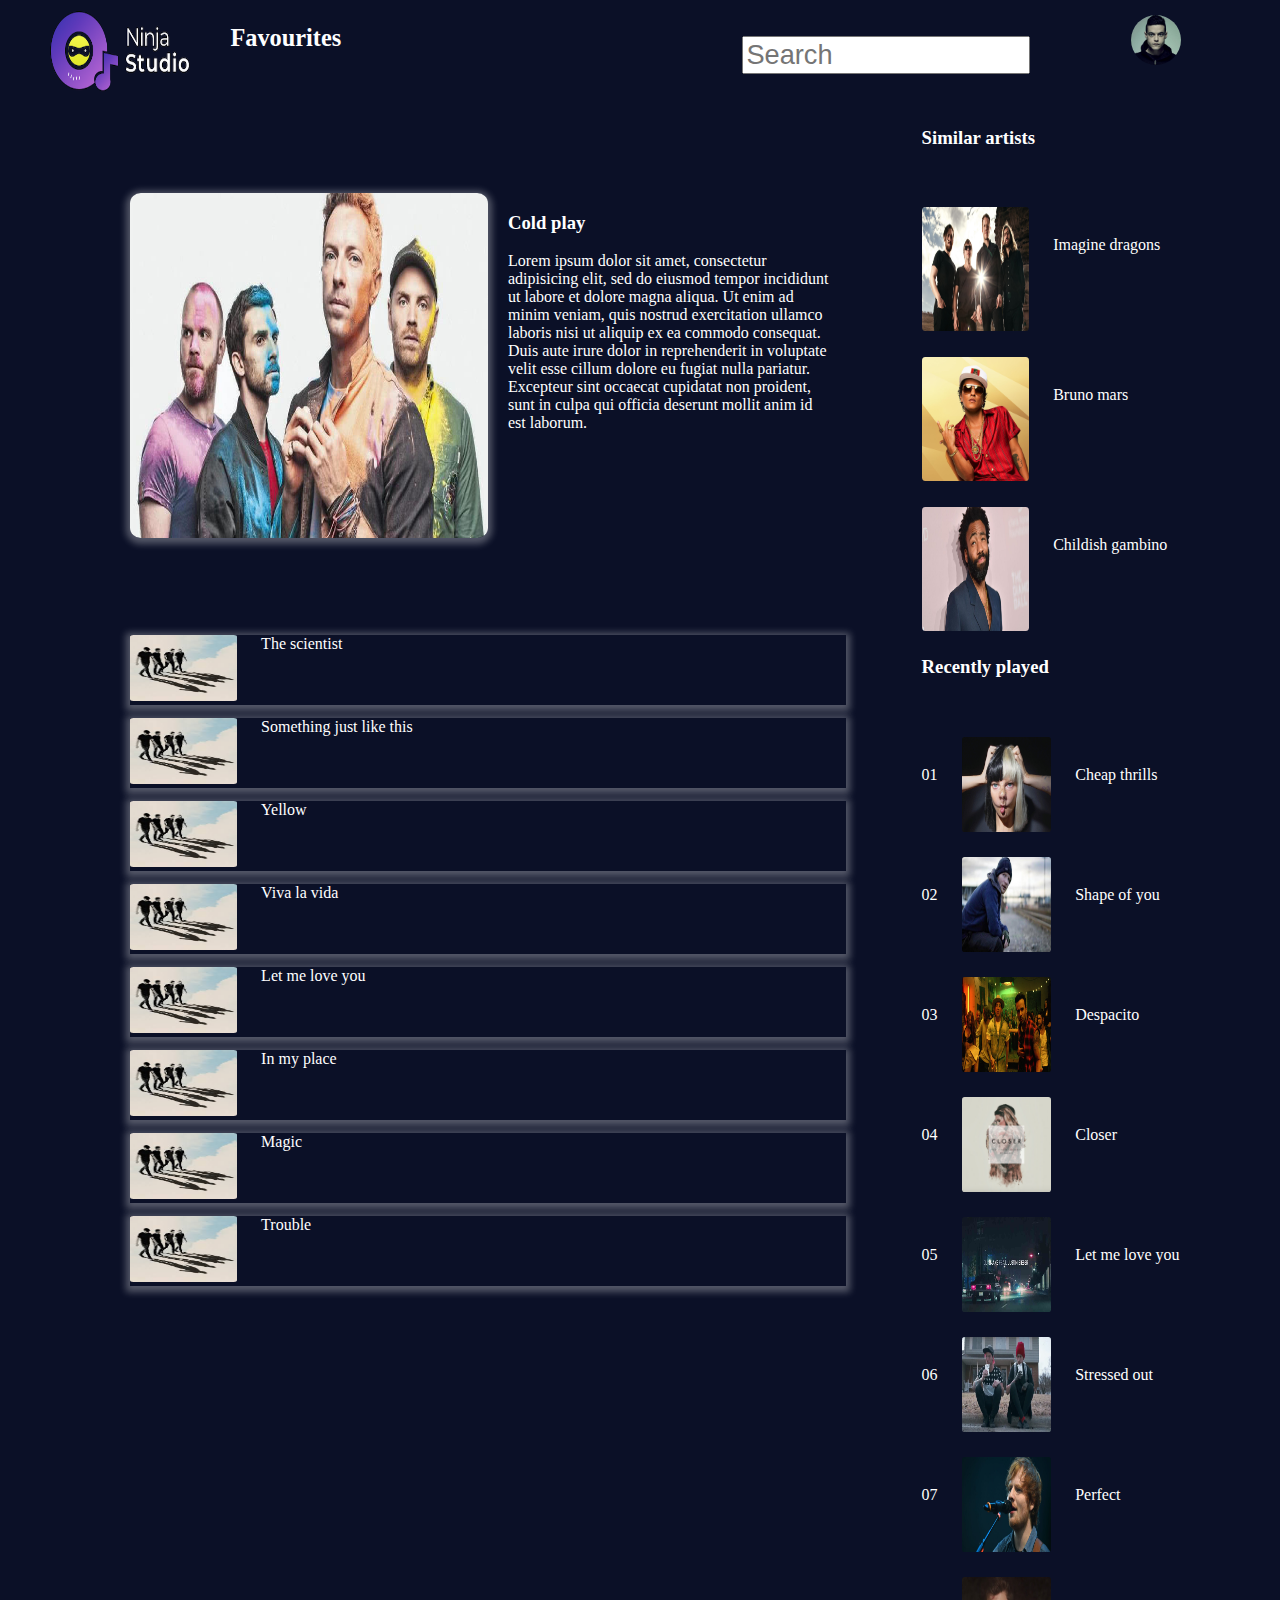
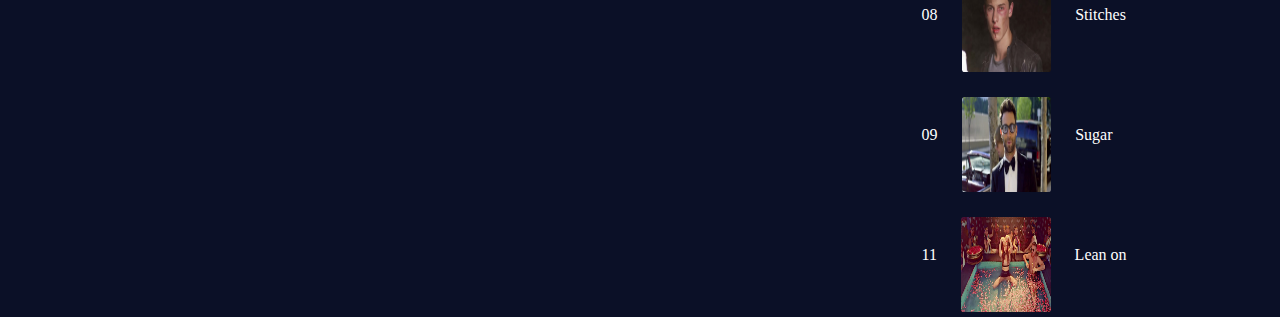
==== html/playlist.html @ 27baef68 "Adds single playlist screen page" ====
<!DOCTYPE html>
<html>
<head>

<!--To add favicon using favicon generator-->
<link rel="apple-touch-icon" sizes="57x57" href="../fab/apple-icon-57x57.png">
<link rel="apple-touch-icon" sizes="60x60" href="../fab/apple-icon-60x60.png">
<link rel="apple-touch-icon" sizes="72x72" href="../fab/apple-icon-72x72.png">
<link rel="apple-touch-icon" sizes="76x76" href="../fab/apple-icon-76x76.png">
<link rel="apple-touch-icon" sizes="114x114" href="../fab/apple-icon-114x114.png">
<link rel="apple-touch-icon" sizes="120x120" href="../fab/apple-icon-120x120.png">
<link rel="apple-touch-icon" sizes="144x144" href="../fab/apple-icon-144x144.png">
<link rel="apple-touch-icon" sizes="152x152" href="../fab/apple-icon-152x152.png">
<link rel="apple-touch-icon" sizes="180x180" href="../fab/apple-icon-180x180.png">
<link rel="icon" type="image../fab/png" sizes="192x192"  href="../fab/android-icon-192x192.png">
<link rel="icon" type="image../fab/png" sizes="32x32" href="../fab/favicon-32x32.png">
<link rel="icon" type="image../fab/png" sizes="96x96" href="../fab/favicon-96x96.png">
<link rel="icon" type="image../fab/png" sizes="16x16" href="../fab/favicon-16x16.png">
<link rel="manifest" href="../fab/manifest.json">
<meta name="msapplication-TileColor" content="#ffffff">
<meta name="msapplication-TileImage" content="../fab/ms-icon-144x144.png">
<meta name="theme-color" content="#ffffff">


<title>Music player</title>

<!--Meta tags-->
<meta name="description" content="online music player">
<meta name="keywords" content="latest music, best songs 2019, trending music, best hindi songs, best english songs, top 50 us tracks">
<meta name="author" content="Ashish">

<!--Viewport meta tag-->
<meta name="viewport" content="Width=device-width,initial-scale=1">


<!--Font-awesome icons-->
<link rel="stylesheet" href="https://use.fontawesome.com/releases/v5.8.2/css/all.css" integrity="sha384-oS3vJWv+0UjzBfQzYUhtDYW+Pj2yciDJxpsK1OYPAYjqT085Qq/1cq5FLXAZQ7Ay" crossorigin="anonymous">

<link rel="stylesheet" type="text/css" href="../css/style.css">

</head>
<body>

<!-- Header section -->
<header>
	<div class="logo">
	<a href="#"><img src="../static/logo.png" alt="logo"></a>
	</div>
	<div class="header-title">
		<div id="title-text">
			<h3>Favourites</h3>

		</div>
		</div>
	<div class="search-bar">
	<input type="search" id="search" placeholder="Search" >
	</div>
	<div class="notifications">
		<a href="#">
			<i class="fas fa-bell"></i>
		</a>
	</div>
	<div>
			<div id="user-profile-section">	
				<a href="#">

				<div id="user-profile">
					
				</div>
				</a>
		    </div>
	</div>
</header>

	

<!-- Main section -->
<section id="main">
	<div id="about">
		<img src="../static/coldplay.jpg">
		<span class="intro-text">
			<h3>Cold play</h3>
			<p>
				Lorem ipsum dolor sit amet, consectetur adipisicing elit, sed do eiusmod
				tempor incididunt ut labore et dolore magna aliqua. Ut enim ad minim veniam,
				quis nostrud exercitation ullamco laboris nisi ut aliquip ex ea commodo
				consequat. Duis aute irure dolor in reprehenderit in voluptate velit esse
				cillum dolore eu fugiat nulla pariatur. Excepteur sint occaecat cupidatat non
				proident, sunt in culpa qui officia deserunt mollit anim id est laborum.
			</p>
		</span>
	</div>
	<div id="playlist">
		<div class="play-holder">

		<a href=""><img src="../static/pl.jpeg"></a>
		<span class="play-song">The scientist</span>
	</div>
	<div class="play-holder">
		<a href=""><img src="../static/pl.jpeg"></a>
		<span class="play-song">Something just like this</span>
	</div>
<div class="play-holder">
		<a href=""><img src="../static/pl.jpeg"></a>
		<span class="play-song">Yellow</span>
	</div>
<div class="play-holder">
		<a href=""><img src="../static/pl.jpeg"></a>
		<span class="play-song">Viva la vida</span>
	</div>
<div class="play-holder">
		<a href=""><img src="../static/pl.jpeg"></a>
		<span class="play-song">Let me love you</span>
	</div>
<div class="play-holder">
		<a href=""><img src="../static/pl.jpeg"></a>
		<span class="play-song">In my place</span>
	</div>
<div class="play-holder">
		<a href=""><img src="../static/pl.jpeg"></a>
		<span class="play-song">Magic</span>
	</div>
<div class="play-holder">
		<a href=""><img src="../static/pl.jpeg"></a>
		<span class="play-song">Trouble</span>
	</div>

	</div>
</section>







<!-- Playlist queue -->
<aside id="queue">

	<!-- Similar artists -->
	<div class="queue-title">
		<h3>Similar artists</h3>
	</div>
	<div class="similar-artists">
		
			<a href=""><img src="../static/imd.jpg"></a>		
		<span class="artist-name">Imagine dragons</span>
	</div>
	<div class="similar-artists">
		
			<a href=""><img src="../static/brunomars.jpeg"></a>		
		<span class="artist-name">Bruno mars</span>
	</div>
	<div class="similar-artists">
		
			<a href=""><img src="../static/cgambino.jpg"></a>		
		<span class="artist-name">Childish gambino</span>
	</div>

 <!-- Recently played -->

	<div class="queue-title">
		<h3>Recently played</h3>
	</div>
		<div class="song-holder">
		<span class="serial">01</span>

		<a href=""><img src="../static/queue/cheap.jpeg"></a>
		<span class="song">Cheap thrills</span>
	</div>
	<div class="song-holder">
		<span class="serial">02</span>
		<a href=""><img src="../static/queue/shapeofu.jpg"></a>
		<span class="song">Shape of you</span>
	</div>
<div class="song-holder">
		<span class="serial">03</span>
		<a href=""><img src="../static/queue/despacito.jpg"></a>
		<span class="song">Despacito</span>
	</div>
<div class="song-holder">
		<span class="serial">04</span>
		<a href=""><img src="../static/queue/closer.png"></a>
		<span class="song">Closer</span>
	</div>
<div class="song-holder">
		<span class="serial">05</span>
		<a href=""><img src="../static/queue/letmeloveu.jpg"></a>
		<span class="song">Let me love you</span>
	</div>
<div class="song-holder">
		<span class="serial">06</span>
		<a href=""><img src="../static/queue/stressed.png"></a>
		<span class="song">Stressed out</span>
	</div>
<div class="song-holder">
		<span class="serial">07</span>
		<a href=""><img src="../static/queue/perfect.jpg"></a>
		<span class="song">Perfect</span>
	</div>
<div class="song-holder">
		<span class="serial">08</span>
		<a href=""><img src="../static/queue/stitches.jpg"></a>
		<span class="song">Stitches</span>
	</div>
<div class="song-holder">
		<span class="serial">09</span>
		<a href=""><img src="../static/queue/sugar.jpg"></a>
		<span class="song">Sugar</span>
	</div>
<div class="song-holder">
		<span class="serial">11</span>
		<a href=""><img src="../static/queue/leanon.jpg"></a>
		<span class="song">Lean on</span>
	</div>
	

</aside>


<footer id="music-player">
	
</footer>


</body>
</html>
---- css/style.css ----
:root{
	--body-color:#0b1027; 
	/*css variable*/
}
body{
	margin:0px;
	background-color: var(--body-color);
	position: relative;
}


/*........................................................................................*/

/*Header*/
header{
	height:12vh;
	width: 100vw;
	position: fixed;
	top: 0px;
	display: flex;
	z-index: 1000;
	background-color: var(--body-color);
   /*since carousel has some z-index value , it floats over the header, even though header is fixed at its place
   so adding some z index to header*/
	flex-direction: row;
	flex-wrap: nowrap;
}
.logo{
	height:12vh;
	width: 15%;
	min-width: 100px;
	margin-left: 3%;
}
.logo img{
	height: 100%;
	width: 100%;
}
.header-title{
	height: 100%;
	width: 40vw;
	vertical-align: middle;
}
#title-text {
	color: white;
	font-size: 1.3rem;
}
.search-bar{
	height:10vh;
	width:25vw;
	color: white;
	position: relative;
}
#search{
	font-size: 1.7rem;
	width: 90%;
	position: absolute;
	top: 40%;
	left: 0px;
}

.notifications{
	height: 10vh;
	width: 5vw;
	min-width: 5vw;
	color:white;
	font-size: 1.5rem;
	position: relative;
	
}
.notifications a{
	text-decoration: none;
	color: white;
	position:absolute;
	top: 35%;
	left: 0px;

}

#user-profile-section{
	height: 100%;
	width: auto;
	text-align: center;
}

#user-profile{
	height:50px;
	width: 50px;
	min-width: 50px;
	min-height: 50px;
	margin-top: 30%;
	margin-left: 10%;
	background-image: url("../static/user.jpg");
	background-position: center;
	background-size: cover;
	border: 1px white;
	border-radius: 50%;
}

@media screen and (max-width: 400px){
	.search-bar{
		display: none;
	}
}



/*........................................................................................*/

/*Main section*/
#main{
	margin-top: 12vh;
	height: 100vh;
	width: 70vw;
	/*background-color: #eee;*/
	padding: 40px;   
}
@media screen and (max-width:720px){
	#main{
		width: 100vw;
		display: block;
	}
}

/*Carousel*/
[type=radio] {
  display: none;
  /*to hide the radio buttons*/
}

#slider {
  height: 30vw;
  position: relative;
  /*container div is relative so that slides s1,s2.. are absolute*/
  perspective: 1000px; 
  /*to give perspective to active frame/slide*/
  transform-style: preserve-3d;
}

#slider label {
  margin: auto;
  width: 60%;
  height: 100%;
  border-radius: 4px;
  position: absolute;
  left: 0; right: 0;
  cursor: pointer;
  transition: transform 0.4s ease;
}

#s1:checked ~ #slide4, #s2:checked ~ #slide5,
#s3:checked ~ #slide1, #s4:checked ~ #slide2,
#s5:checked ~ #slide3 {
	    /*h-offset, voff set, spread,
blur , color in rgba 255o255g255ve opacity as well;*/
  box-shadow: 0 1px 4px 0 rgba(255,255,255,.37);
  transform: translate3d(-30%,0,-200px);
}

#s1:checked ~ #slide5, #s2:checked ~ #slide1,
#s3:checked ~ #slide2, #s4:checked ~ #slide3,
#s5:checked ~ #slide4 {
  box-shadow: 0 6px 10px 0 rgba(255,255,255,.3), 0 2px 2px 0 rgba(255,255,255,.2);
  transform: translate3d(-15%,0,-100px);
}

#s1:checked ~ #slide1, #s2:checked ~ #slide2,
#s3:checked ~ #slide3, #s4:checked ~ #slide4,
#s5:checked ~ #slide5 {
  box-shadow:0 5px 35px 3px rgba(255,255,255,.3), 2px 5px 7px 5px; 
  transform: translate3d(0,0,0);
}

#s1:checked ~ #slide2, #s2:checked ~ #slide3,
#s3:checked ~ #slide4, #s4:checked ~ #slide5,
#s5:checked ~ #slide1 {
  box-shadow: 0 6px 10px 0 rgba(255,255,255,.3), 0 2px 2px 0 rgba(255,255,255,.2);
  transform: translate3d(15%,0,-100px);
}

#s1:checked ~ #slide3, #s2:checked ~ #slide4,
#s3:checked ~ #slide5, #s4:checked ~ #slide1,
#s5:checked ~ #slide2 {
  box-shadow: 0 1px 4px 0 rgba(255,255,255,.37);
  transform: translate3d(30%,0,-200px);
}

#slide1 {
 background-image: url("../static/0.jpg");
 background-size: 100% 100%;
 /*this make the background image height and width as 100% of parent div. So auto scale to fit exactly*/
}
#slide2 { 
	background-image: url("../static/2.jpg");
 background-size: 100% 100%;

 }
#slide3 { 
background-image: url("../static/1.jpg");
 background-size: 100% 100%;
 }
#slide4 { 
background-image: url("../static/6.jpg");
 background-size: 100% 100%;

}
#slide5 { 
background-image: url("../static/4.jpg");
 background-size: 100% 100%;

 }

/*Latest release*/
#Latest-release, #Popular-artists, #stations, #genre, #hindi, #english{
	height: auto;
	width: 90%;
	/*width is 80% of main section*/
	/*background-color:green;
*/	margin: 5% auto ;
	/*to align in centre of main*/
	display: flex;
	flex-direction: row;
	flex-wrap: wrap;
	justify-content: space-between;
	padding-top: 10px;
}
#latest-release-title, #pop-title,#eng-title , #hin-title{
width:100%;
height: auto;
margin-bottom: 10px;
color: white;

}
.latest-release-icons{
	height: 200px;
	width: 380px;
	/*background-color: white;
*/	margin-bottom: 20px;

}
.latest-release-icons img{
	height: 100%;
	width: 60%;
	border-radius: 3%;

}
.latest-release-icons p{
	display: inline-block;
	vertical-align: top;
	color: white;
	margin-left: 30px;	
}

/*Popular artists*/
.pop {
	height: 120px;
	width: 120px;
	margin-bottom: 20px;
}
.pop img{
	height: 100%;
	width:100%;
	border: 0px solid lightgrey;
	border-radius: 50%;
	box-shadow: 0px 2px 2px 2px rgba(169,169,169,0.3);

}

/*Stations*/
#stations{
	background-color:#101642;
}

#stations-logo{
	height: 120px;
	width: 100px;
	margin-top: 10px;
	margin-bottom: 30px;

}
#stations-logo img{
	height: 100%;
	width: 100%;
}

.station-type{
	height: 110px;
	width: 110px;
	margin-top:20px;
	border: 0px solid lightgrey;
	border-radius: 50%;
	box-shadow: 0px 2px 2px 2px rgba(169,169,169,0.3);

	position: relative;
	overflow: hidden;

}
.station-type img{
	height: 100%;
	width:100%;
	border: 0px solid lightgrey;
	border-radius: 50%;
	transition: transform .2s;


}
/*zoom transition*/
.station-type img:hover{
	transform: scale(1.5);
}
.station-caption{
	position: absolute;
	top:50px;
	color:white;
	left:15%;
	font-size: 1.3rem;
	font-weight: 600;

}

/*Genre*/
.genre-type{
	height: 150px;
	width: 240px;
	margin-bottom: 20px;
	box-shadow: 0px 2px 7px 4px rgba(255,255,255,0.3);
	overflow: hidden;
	/*so that if image overflow on zoom transition then hidden*/
}

.genre-type img{
	height: 100%;
	width: 100%;
	transition: transform .2s;

}
/*zoom transition*/

.genre-type img:hover{
transform: scale(1.3);
}


/*Latest english, latest hindi*/

.hin, .eng{
	height: 270px;
	width: 130px;
	margin-bottom: 20px;
}
.hin img, .eng img{
	height: 75%;
	width: 100%;
	box-shadow: 0px 2px 7px 4px rgba(255,255,255,0.3);

}
.hin p, .eng p{
	color: white;
	text-align: center;
}
/*........................................................................................*/

/*Playlist queue */

#queue{
	position: absolute;
	right: 0;
	top: 0;
	height: auto;
	width:28vw;
	display: flex;
	flex-direction: row;
	flex-wrap: wrap;
}
/*playlist is not included for smaller devices*/
@media screen and (max-width: 720px){
	#queue{
		display: none;
	}
}
.queue-title{
	width: 100%;
	color: white;
	margin-bottom: 20px;
}
.song-holder{
	height: 100px;
	width: 100%;
	margin-top: 20px;
	background-color: var(--body-color);	
}
.serial{
	margin-top: 8%;
	color: white;
	font-weight: 300;
	font-size: 1rem;
	display: inline-block;
}
.song-holder img{
display: inline-block;
vertical-align: top;
height: 95%;
width: 25%;
border:1px;
border-radius: 3%;
margin-left: 20px;
margin-right: 20px;
}
.song{
	margin-top: 8%;
	color: white;
	display: inline-block;
	vertical-align: top;
}

/*........................................................................................*/
/*Playlist section*/

/*Similar artists*/
.similar-artists{
	height: 130px;
	width: 100%;
	margin-top: 20px;
	background-color: var(--body-color);
}
.similar-artists img{
height: 95%;
width: 30%;
border:1px;
border-radius: 3%;
margin-right: 20px;
}
.artist-name{
	margin-top: 8%;
	color: white;
	display: inline-block;
	vertical-align: top;
}

#about{
	height: 30vw;
	width: 80%;
	/*width is 80% of main section*/
	/*background-color:green;
*/	margin: 5% auto ;
display: flex;
flex-direction: row;
flex-wrap: wrap;
}
#about img{
	height: 90%;
width: 50%;
border:1px;
border-radius: 3%;
margin-right: 20px;
box-shadow: 0px 2px 7px 4px rgba(255,255,255,0.3);
}
.intro-text{
	color: white;
	height: 90%;
	width: 45%;
}
#playlist{
	height: auto;
	width: 80%;
	margin: 5% auto ;
	display: flex;
	flex-direction: row;
	flex-wrap: wrap;
}
.play-holder{
	height: 70px;
	width: 100%;
	margin-top: 13px;
	background-color: var(--body-color);
	box-shadow: 0px 2px 7px 4px rgba(255,255,255,0.3);


}
.play-holder img{
height: 95%;
width: 15%;
border:1px;
border-radius: 3%;
margin-right: 20px;
}

 .play-song{
	color: white;
	display: inline-block;
	vertical-align: top;

}
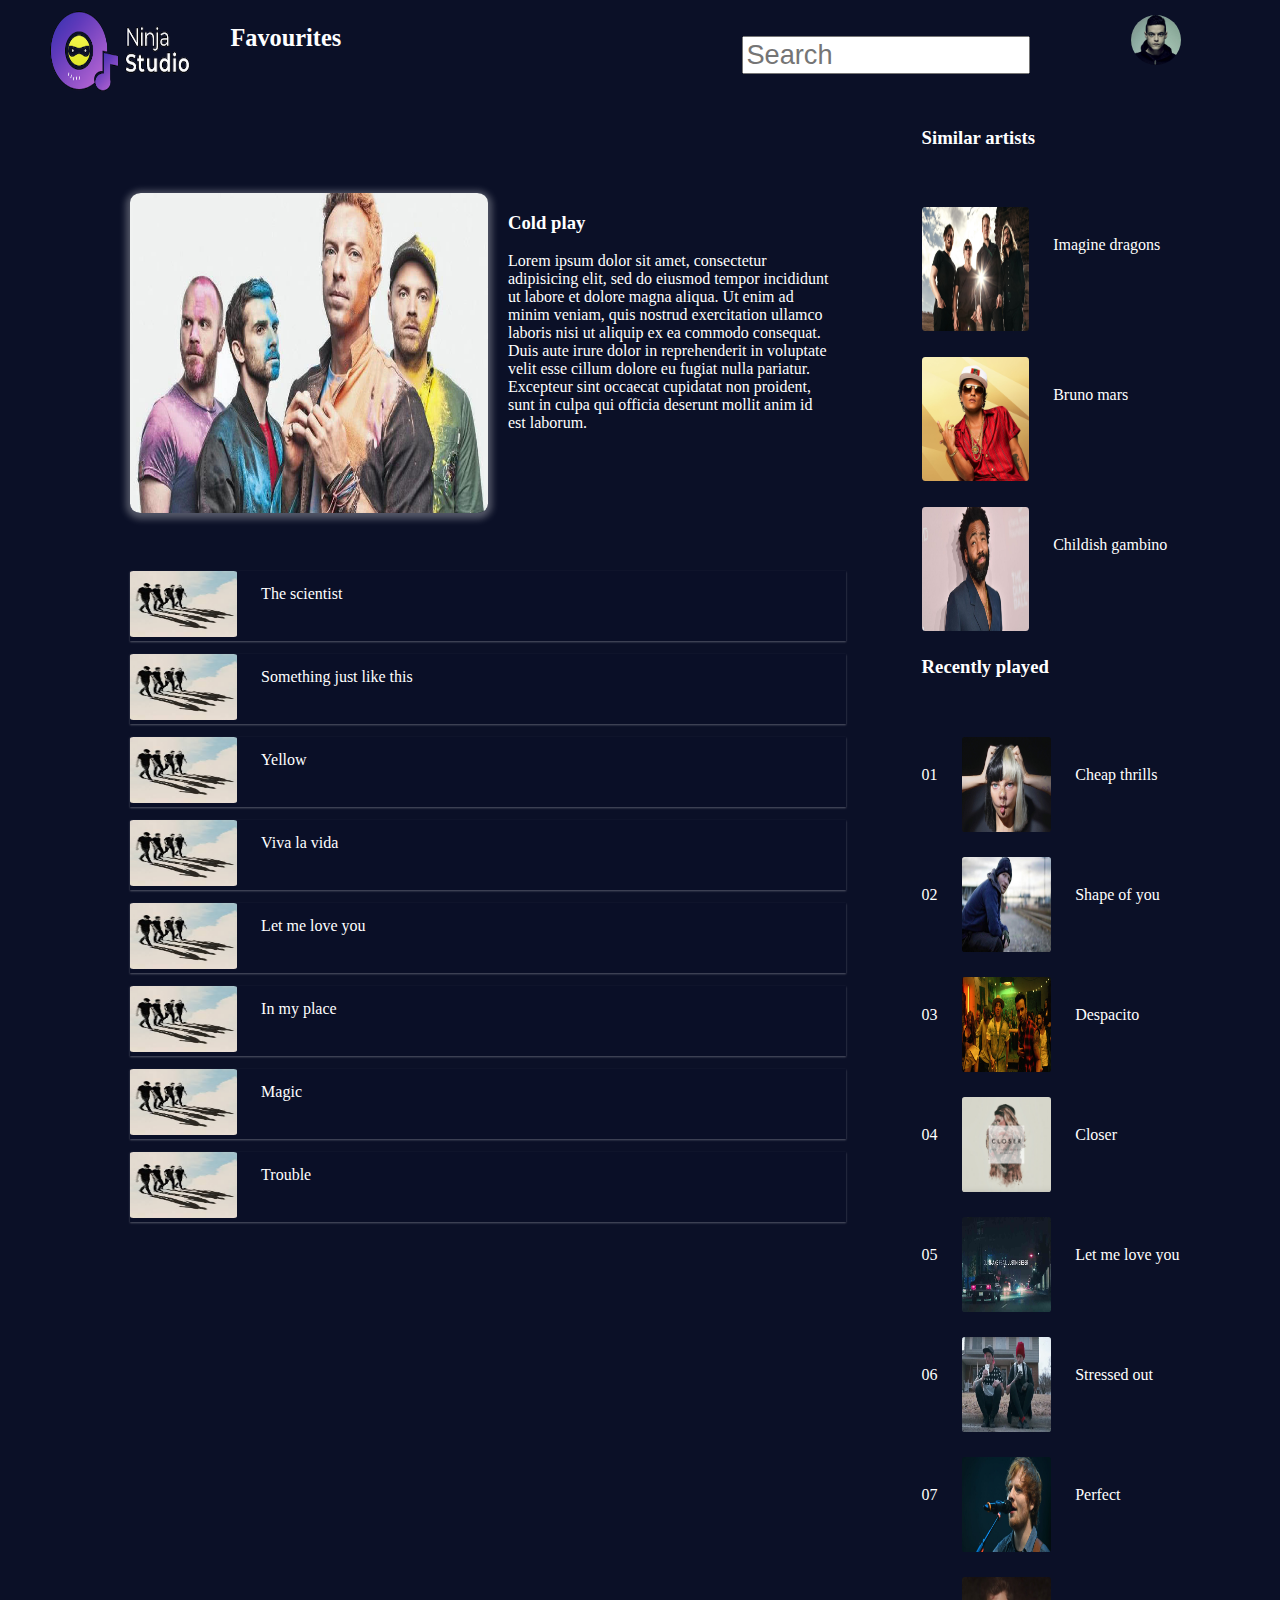
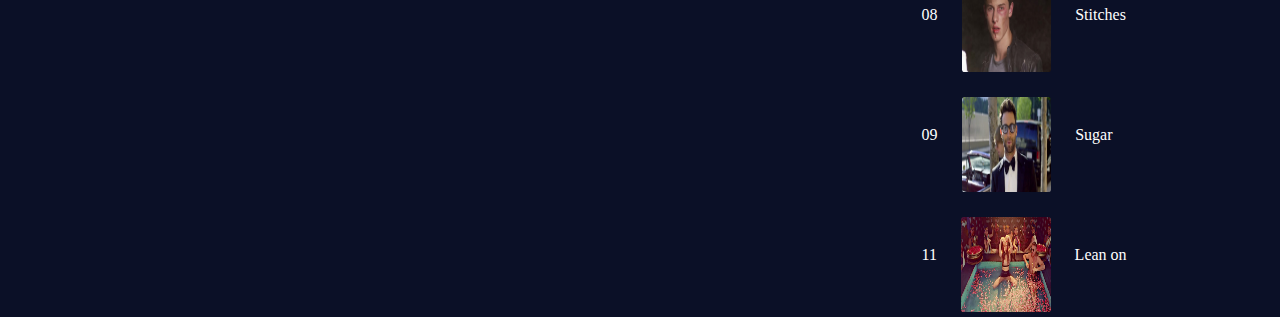
==== commit 45733741: "fixes height and width" ====
--- a/html/playlist.html
+++ b/html/playlist.html
@@ -77,8 +77,11 @@
 <!-- Main section -->
 <section id="main">
 	<div id="about">
-		<img src="../static/coldplay.jpg">
-		<span class="intro-text">
+		<div id="about-img">
+			<img src="../static/coldplay.jpg">
+		</div>
+		
+		<div id="intro-text">
 			<h3>Cold play</h3>
 			<p>
 				Lorem ipsum dolor sit amet, consectetur adipisicing elit, sed do eiusmod
@@ -88,7 +91,7 @@
 				cillum dolore eu fugiat nulla pariatur. Excepteur sint occaecat cupidatat non
 				proident, sunt in culpa qui officia deserunt mollit anim id est laborum.
 			</p>
-		</span>
+		</div>
 	</div>
 	<div id="playlist">
 		<div class="play-holder">
--- a/css/style.css
+++ b/css/style.css
@@ -437,7 +437,7 @@
 }
 
 #about{
-	height: 30vw;
+	height: auto;
 	width: 80%;
 	/*width is 80% of main section*/
 	/*background-color:green;
@@ -446,18 +446,28 @@
 flex-direction: row;
 flex-wrap: wrap;
 }
-#about img{
-	height: 90%;
+
+#about-img{
+height: 25vw;
 width: 50%;
+margin-right: 20px;
+min-height: 300px;
+min-width: 300px;
+}
+
+#about-img img{
+height: 100%;
+width: 100%;
 border:1px;
 border-radius: 3%;
-margin-right: 20px;
 box-shadow: 0px 2px 7px 4px rgba(255,255,255,0.3);
-}
-.intro-text{
-	color: white;
-	height: 90%;
+
+}
+#intro-text{
+	color: white;
+	height: auto;
 	width: 45%;
+	min-width: 300px;
 }
 #playlist{
 	height: auto;
@@ -471,8 +481,9 @@
 	height: 70px;
 	width: 100%;
 	margin-top: 13px;
-	background-color: var(--body-color);
-	box-shadow: 0px 2px 7px 4px rgba(255,255,255,0.3);
+	background-color: #0b1027c4;
+
+	box-shadow: 0px 1px 2px 0px rgba(255,255,255,0.3);
 
 
 }
@@ -488,8 +499,9 @@
 	color: white;
 	display: inline-block;
 	vertical-align: top;
-
-}
-
-
-
+	margin-top: 2%;
+
+}
+
+
+
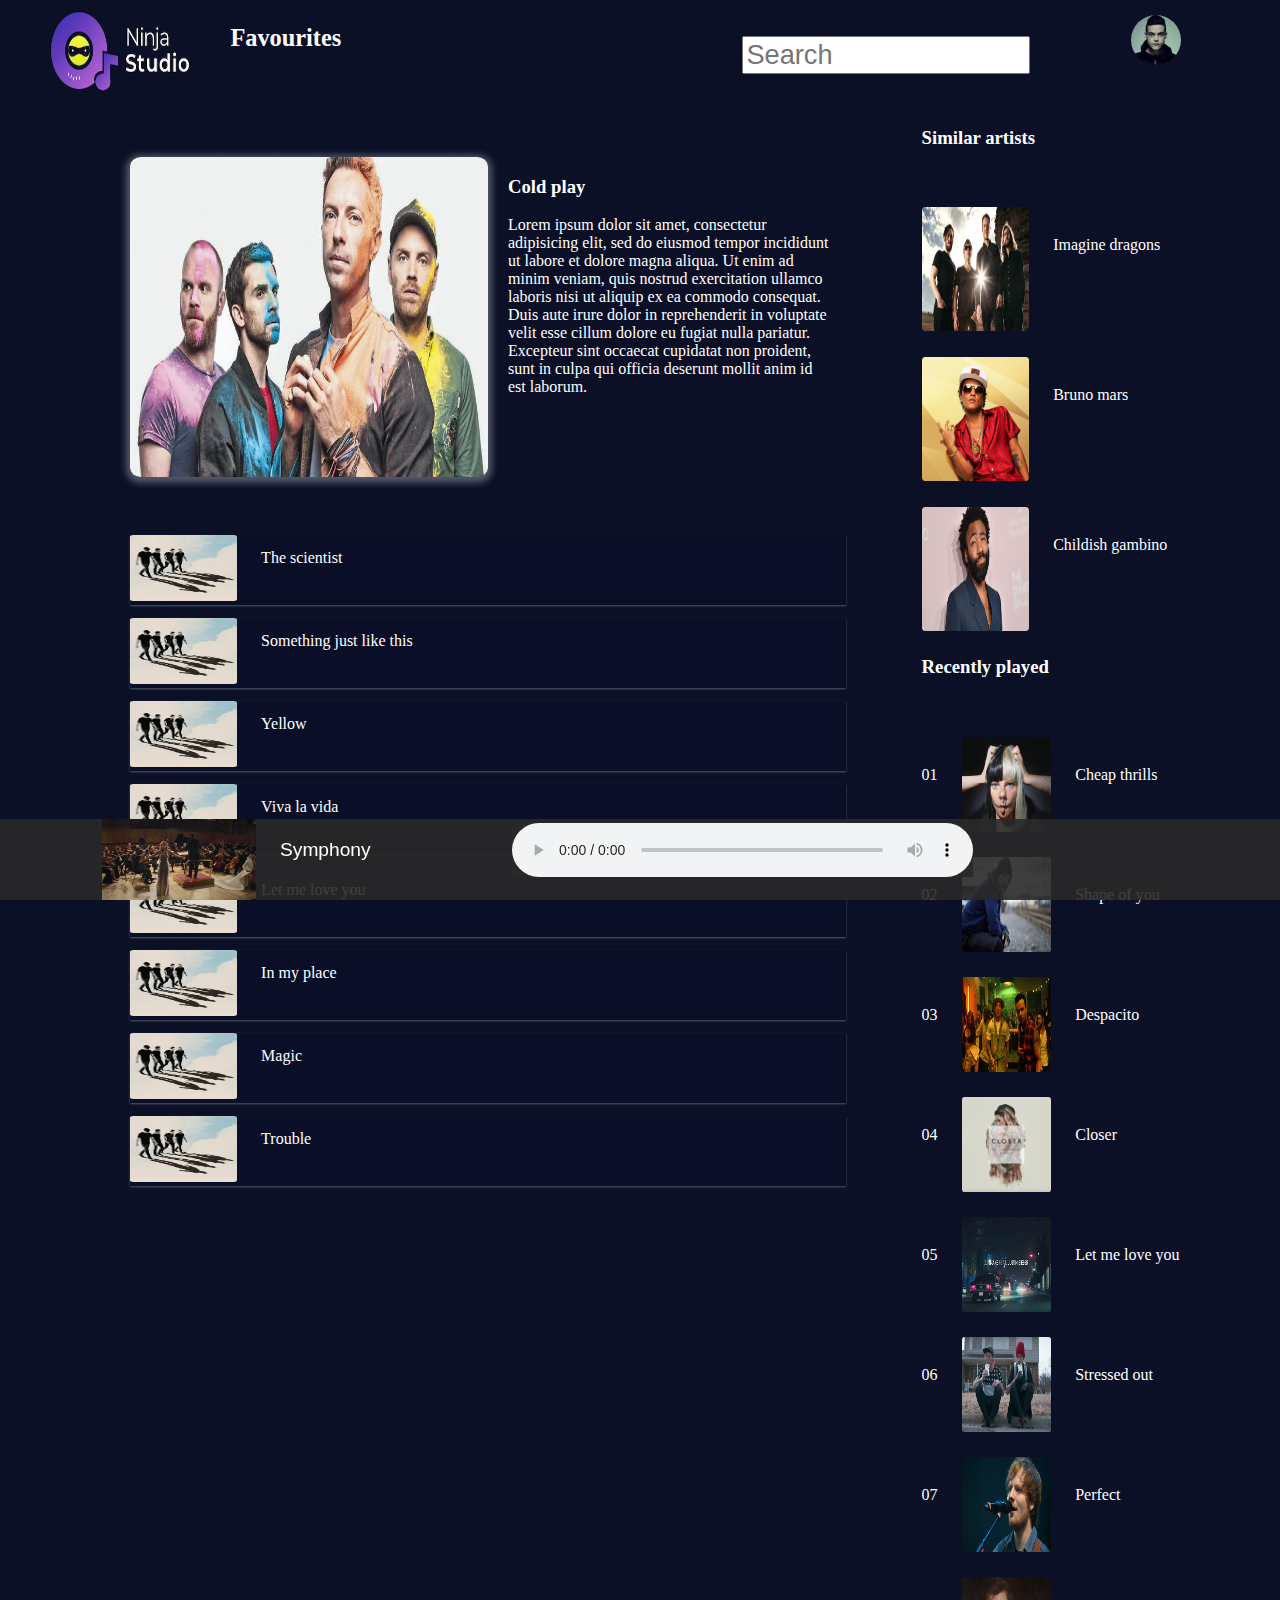
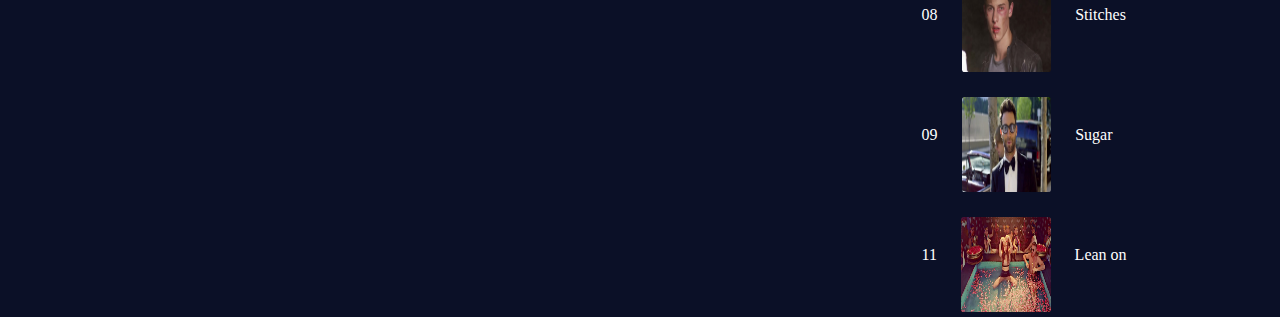
==== commit e90dd3f3: "audio control" ====
--- a/html/playlist.html
+++ b/html/playlist.html
@@ -221,8 +221,19 @@
 </aside>
 
 
+<!-- Music player in footer -->
 <footer id="music-player">
-	
+	<div id="song-details">
+	<img src="../static/symphony.jpg">
+		<span class="song-about">Symphony</span>
+
+	</div>
+	<div id="audio-controls">
+		<audio controls="controls">
+			<source src="../audio/symphony.mp3" type="audio/mpeg" />		
+		</audio>
+	</div>
+
 </footer>
 
 
--- a/css/style.css
+++ b/css/style.css
@@ -4,6 +4,7 @@
 }
 body{
 	margin:0px;
+	background-color: #0b1027; /*internet explorer*/
 	background-color: var(--body-color);
 	position: relative;
 }
@@ -441,7 +442,7 @@
 	width: 80%;
 	/*width is 80% of main section*/
 	/*background-color:green;
-*/	margin: 5% auto ;
+*/	margin: 1% auto ;
 display: flex;
 flex-direction: row;
 flex-wrap: wrap;
@@ -504,4 +505,72 @@
 }
 
 
-
+/*Music player*/
+
+footer{
+	/*--mcolor:#292929de;*/ 
+	--mcolor:#292929e6;
+}
+#music-player{
+	position: fixed;
+	bottom: 0;
+	height: 9vh;
+	width: 100vw;
+	background-color: #292929e6;
+	/*for internet explorer*/
+	background-color: var(--mcolor);
+	/*for other browsers*/
+	display: flex;
+}
+#song-details{
+	height: 100%;
+	width: 40%;
+	/*background-color: white;
+*/}
+#music-player img{
+	margin-left: 20%;
+	margin-right: 20px;
+	width: 30%;
+	height: 100%;
+}
+.song-about{
+	margin-top: 4%;
+	color: white;
+	font-family: sans-serif;
+	font-weight: 300;
+	font-size: 1.2rem;
+	display: inline-block;
+	vertical-align: top;
+}
+
+
+#audio-controls{
+	display: inline-block;
+height: 100%;
+width: 40%;
+/*background-color: green;*/
+}
+@media screen and (max-width:500px){
+	#song-details{
+	height: 100%;
+	width: 25%;
+}
+
+#audio-controls{
+height: 100%;
+width: 50%;
+}
+} 
+
+/*audio controls*/
+audio{
+	margin-top: 4px;
+	width: 90%;
+	background-color: var(--mcolor);
+
+}
+audio:focus{
+	outline: none;
+}
+
+
